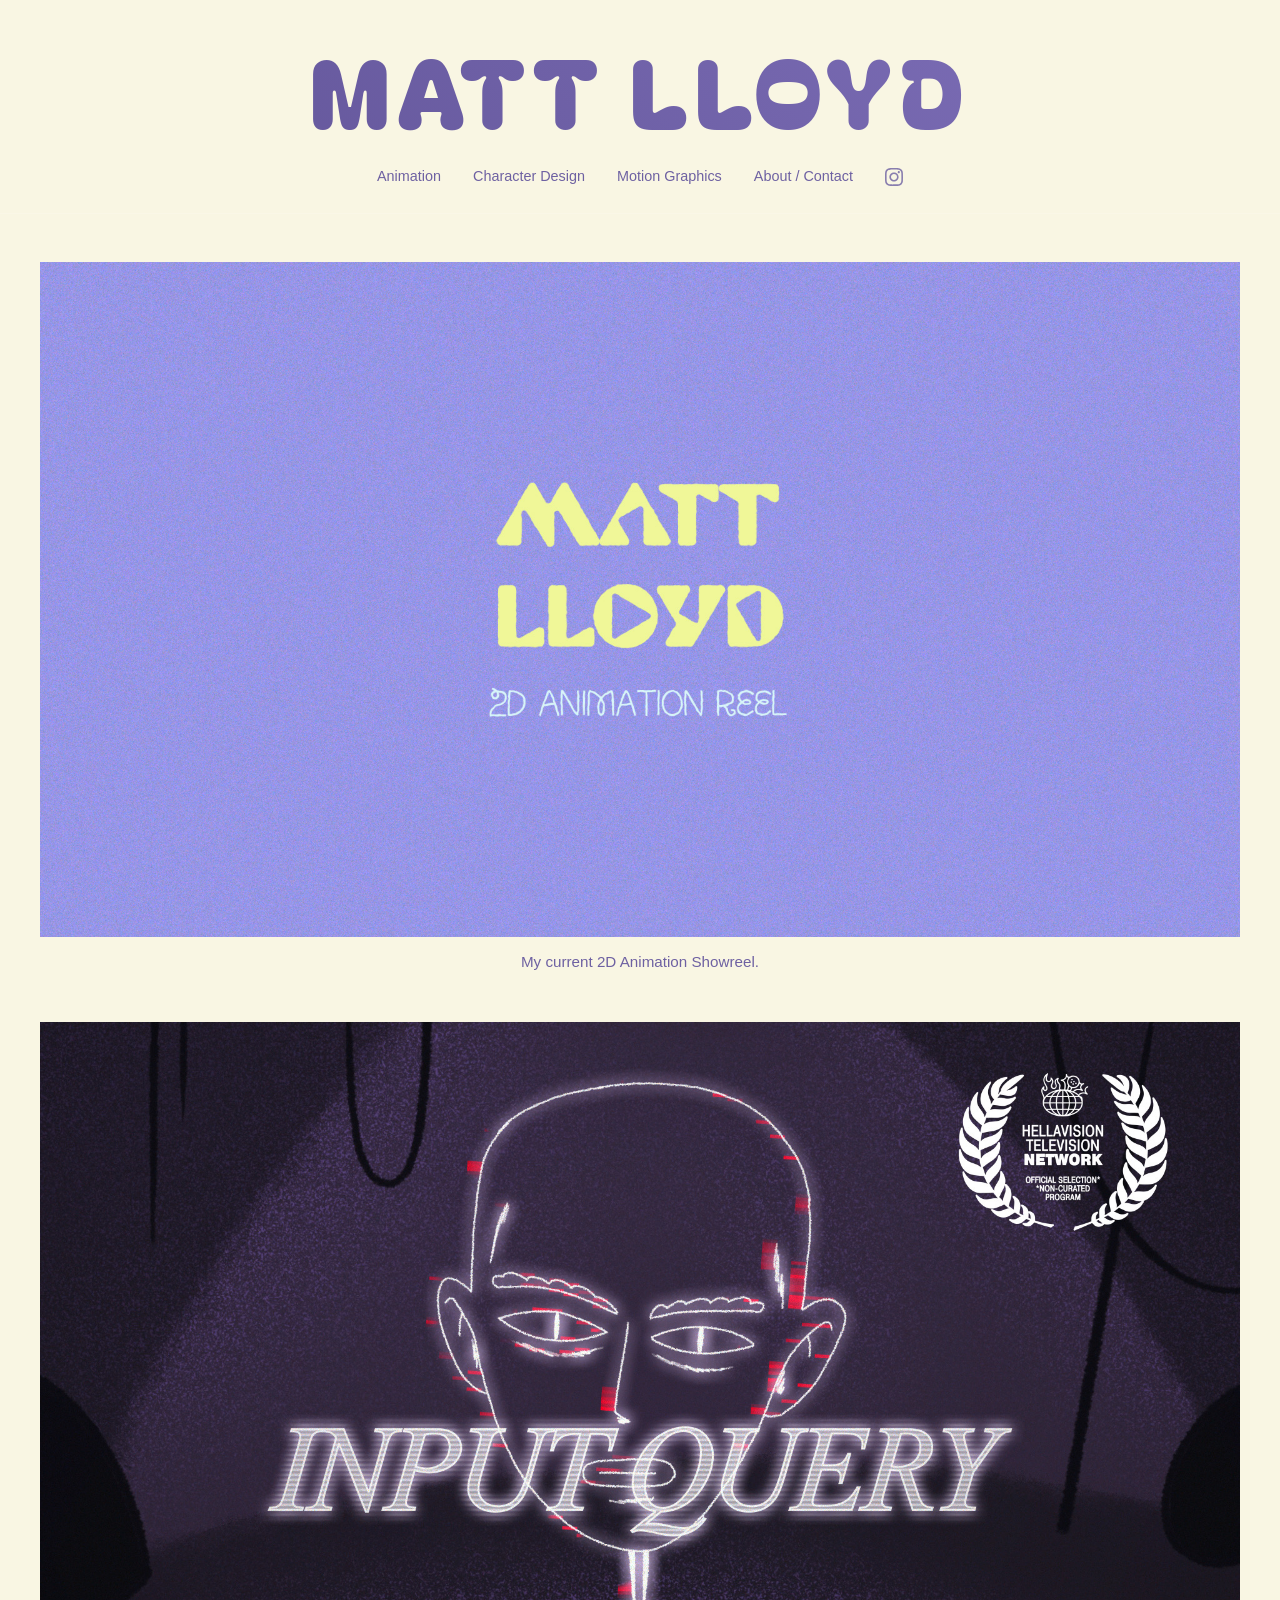
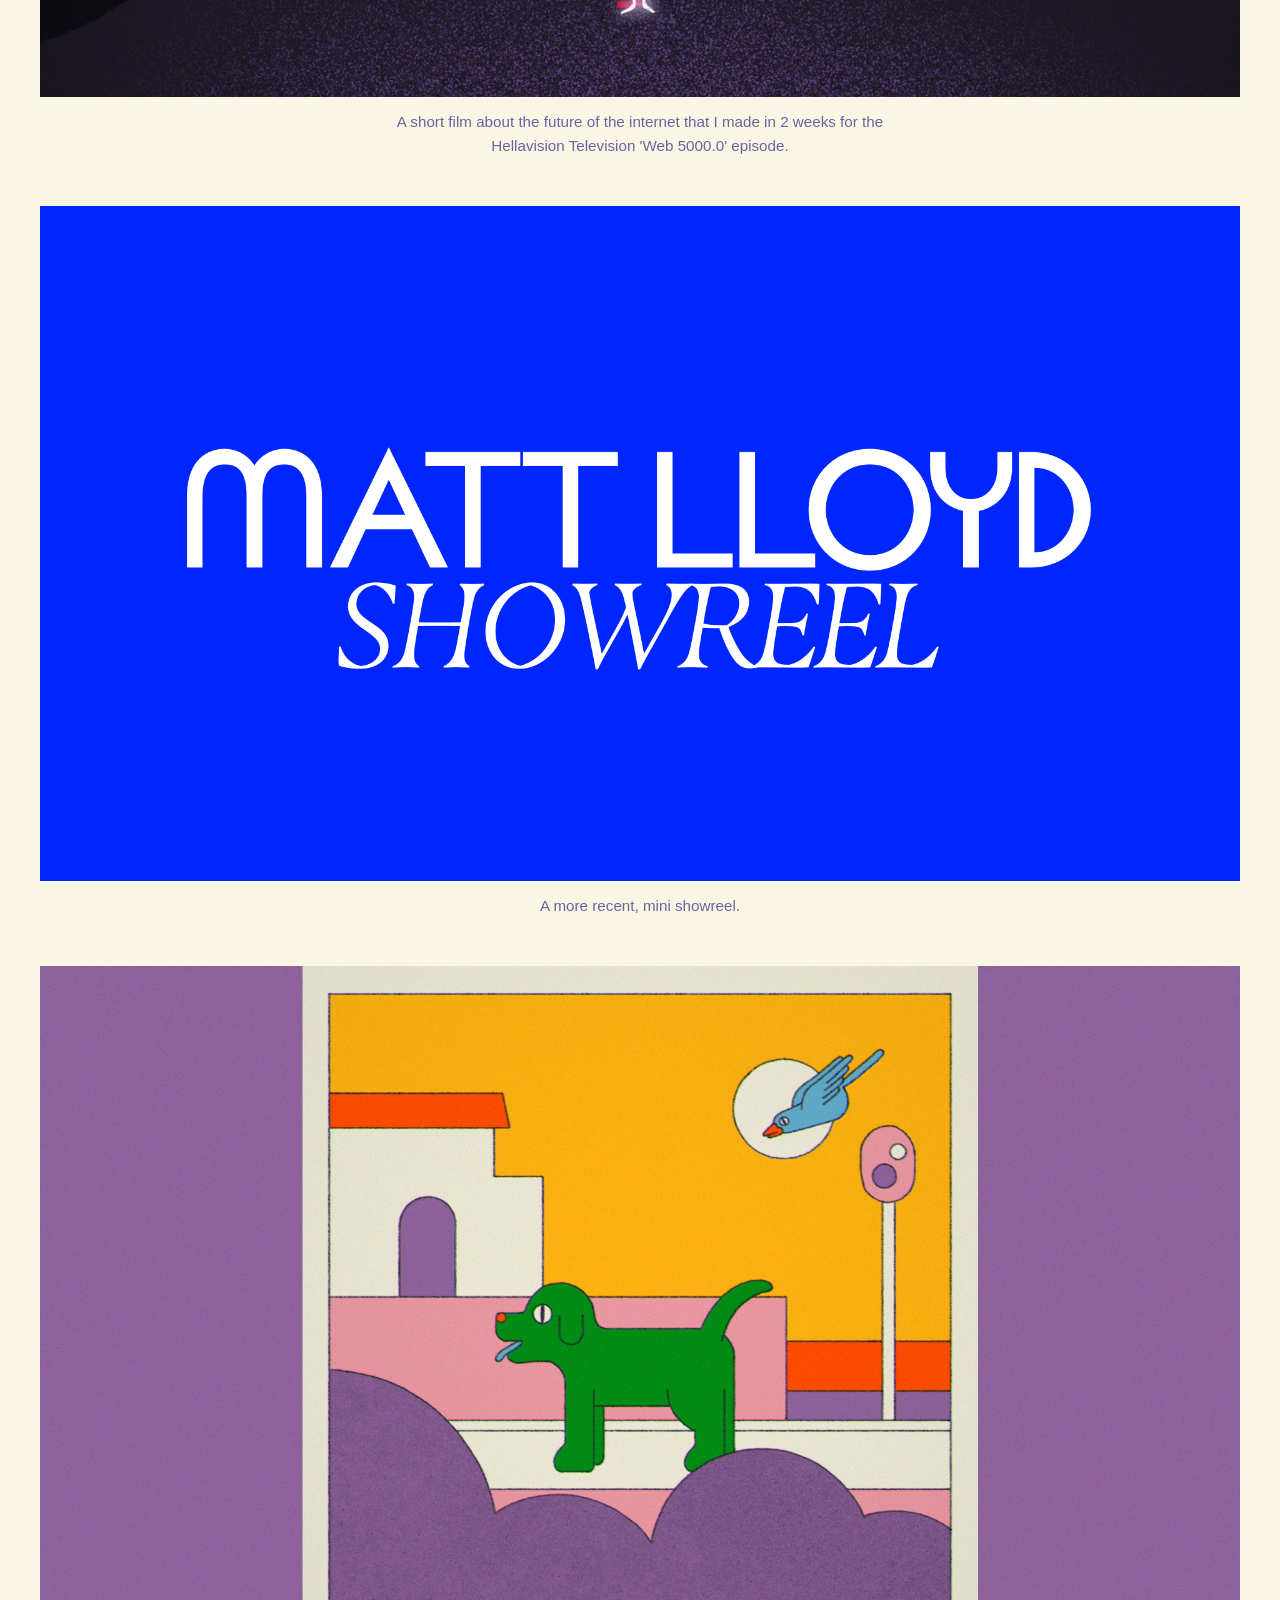
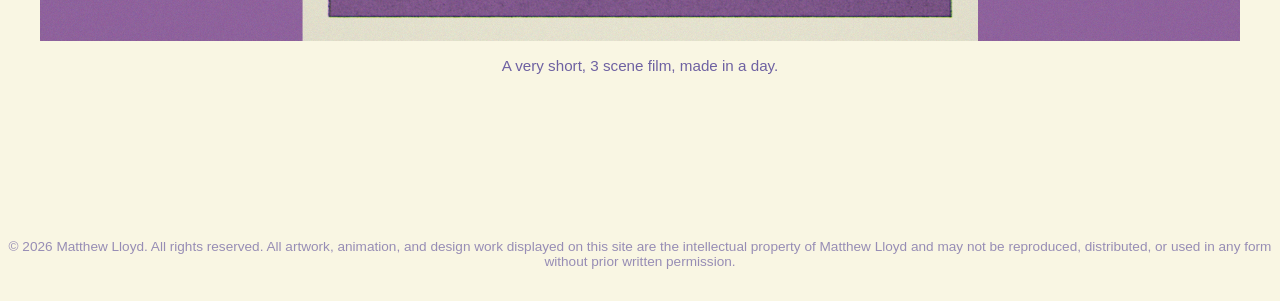
==== animation.html @ 8fb4d8ad "Add files via upload" ====
<!DOCTYPE html>
<html lang="en">
<head>
  <meta charset="UTF-8" />
  <meta name="viewport" content="width=device-width, initial-scale=1.0" />
  <title>Animation Portfolio – Matt Lloyd</title>
  <link rel="icon" type="image/png" href="images/icons/favicon.png">
  <link href="https://fonts.googleapis.com/css2?family=Bagel+Fat+One&family=Bakbak+One&family=Dongle&display=swap" rel="stylesheet">
  <link rel="stylesheet" href="css/style.css" />
</head>
<body class="video-page">

<header class="top-bar">
  <h1><a href="index.html">MATT LLOYD</a></h1>

  <button class="menu-toggle" aria-label="Toggle Menu" aria-expanded="false">
  <span></span>
  <span></span>
  <span></span>
</button>

  <nav class="main-nav" aria-label="Main navigation">
    <a href="animation.html">Animation</a>
    <a href="character-design.html">Character Design</a>
    <a href="motion-graphics.html">Motion Graphics</a>
    <a href="about.html">About / Contact</a>
    <a href="https://instagram.com/boylloyd" target="_blank" rel="noopener noreferrer" class="nav-icon">
  <img src="images/icons/instagram.svg" alt="Visit my Instagram profile">
</a>
  </nav>
</header>

<main class="page-content">
  <section class="video-gallery">

  <div class="video-item">

    <div class="video-embed"
         data-video="https://player.vimeo.com/video/903775605">

      <img src="images/video-thumbs/animation-01.jpg" alt="Main Animation showreel thumbnail">

      <div class="play-button"></div>

    </div>

    <p class="video-caption">
      My current 2D Animation Showreel.
    </p>

  </div>

  <div class="video-item">

    <div class="video-embed"
         data-video="https://player.vimeo.com/video/1177661276">

      <img src="images/video-thumbs/animation-02.jpg" alt="Input Query thumbnail">

      <div class="play-button"></div>

    </div>

    <p class="video-caption">
      A short film about the future of the internet that I made in 2 weeks for the Hellavision Television 'Web 5000.0' episode.
    </p>

  </div>

  <div class="video-item">

    <div class="video-embed"
         data-video="https://player.vimeo.com/video/1117459926">

      <img src="images/video-thumbs/animation-03.jpg" alt="Animation mini showreel thumbnail">

      <div class="play-button"></div>

    </div>

    <p class="video-caption">
      A more recent, mini showreel.
    </p>

  </div>

  <div class="video-item">

    <div class="video-embed"
         data-video="https://player.vimeo.com/video/1177776879">

      <img src="images/video-thumbs/animation-04.jpg" alt="Short film thumbnail">

      <div class="play-button"></div>

    </div>

    <p class="video-caption">
      A very short, 3 scene film, made in a day.
    </p>

  </div>

</section>
</main>

<script src="js/main.js"></script>

<footer class="site-footer">
  <p>© 2026 Matthew Lloyd. All rights reserved. All artwork, animation, and design work displayed on this site are the intellectual property of Matthew Lloyd and may not be reproduced, distributed, or used in any form without prior written permission.</p>
</footer>

</body>
</html>
---- css/style.css ----
/* Reset */
* {
  margin: 0;
  padding: 0;
  box-sizing: border-box;
}

html {
  overflow-y: scroll;
}

html, body {
  height: 100%;
  background: #f9f6e3;
  color: #6e61a2;
  font-family:  Arial, Helvetica, sans-serif, serif;
}

body {
  display: flex;
  flex-direction: column;
}

#profilepic {

  display: block;
  margin: auto;
  width: 240px;
  border-radius: 50%;
}

/* Top bar */
.top-bar {
  width: 100%;
  padding: 1.2rem 0 1.5rem 0; /* tighter and consistent */
  text-align: center;
  border-bottom: 1px solid rgba(255,255,255,0.15);
}

.top-bar h1 {
  margin: 0;
  font-size: clamp(2rem, 8vw, 6rem);
  letter-spacing: 0.08em;
  font-family: "Bagel Fat One", sans-serif;
  font-weight: 400;
  font-style: normal;
  background: linear-gradient(45deg, #605396, #8071bb);
  background-clip: text;
  -webkit-background-clip: text;
  -webkit-text-fill-color: transparent;
  
}

.top-bar h1 a {
  color: inherit;
  text-decoration: none;
}

/* Hide hamburger on desktop */
.menu-toggle {
  display: none;
  background: none;
  border: none;
  cursor: pointer;
  margin: 1rem auto 0 auto;
  padding: 0;
}

/* Hamburger lines */
.menu-toggle span {
  display: block;
  width: 24px;
  height: 2px;
  background: #6e61a2;
  margin: 5px 0;
  transition: 0.3s ease;
}

.main-nav {
  margin-top: 0.6rem;
  display: flex;
  justify-content: center;
  gap: 2rem;
  font-size: 0.9rem;
}

.main-nav a {
  color: #6e61a2;
  text-decoration: none;
}

.main-nav a:hover {
  color: #8153c6;
}

.nav-icon img {
  width: 18px;
  height: 18px;
  opacity: 0.8;
  transition: opacity 0.3s ease;
}

.nav-icon img:hover {
  opacity: 1;
}


/* Landing sections */
.landing-grid {
  display: grid;
  grid-template-columns: repeat(3, 1fr);
  flex: 1;
}

.panel {
  display: flex;
  align-items: center;
  justify-content: center;
  font-family: 'Dongle', sans-serif;
  letter-spacing: 0.05em;
  text-decoration: none;
  text-align: center;
  line-height: 0.7;
  color: inherit;
  font-size: clamp(4rem, 2.5vw, 3rem);
  border-right: 0px solid rgba(255,255,255,0.1);
}

/* Base panel colours */
.panel.animation {
  background: #72acce;
  color: #f9f6e3;  
}

.panel.character {
  background: #f09139;
  color: #f9f6e3;
}

.panel.motion {
  background: #787c49;
  color: #f9f6e3;   
}

.panel:last-child {
  border-right: none;
}

.panel:hover {
  filter: brightness(1);
}

/* Mobile layout */
@media (max-width: 768px) {
  .landing-grid {
    grid-template-columns: 1fr;
    grid-template-rows: repeat(3, 1fr);
  }

  .panel {
    border-right: none;
    border-bottom: 1px solid rgba(255,255,255,0.1);
  }

  .panel:last-child {
    border-bottom: none;
  }
  
  .menu-toggle {
    display: block;
  }

  .main-nav {
    display: none;
    flex-direction: column;
    gap: 1rem;
    margin-top: 1rem;
  }

  .main-nav.active {
    display: flex;
  }

  .video-gallery {
    padding: 1.5rem;
  }

  .video-item {
    margin-bottom: 1.5rem;
  }

}

.page-content {
  width: 100%;
  max-width:800px;   /* adjust as desired */
  margin: 2rem auto;
  padding: 1rem 0 4rem 0;
  font-size: 1rem;
  flex: 1;
  min-width: 0;
}

.gallery-page .page-content {
  max-width: 800px;
}

.video-page .page-content {
  max-width: 1300px;
  padding: 1rem 0 3rem 0;
}

.gallery {
  display: grid;
  grid-template-columns: repeat(auto-fit, minmax(180px, 1fr));
  gap: 1.5rem;
  width: 100%;
}

.gallery-item {
  aspect-ratio: 1 / 1;
  overflow: hidden;
  min-width: 0;   /* VERY important */
}

.gallery-item img {
  width: 100%;
  height: 100%;
  object-fit: cover;
  display: block;  /* Prevents inline-image sizing quirks */
  cursor: pointer;
  background: #000;
  transition: transform 0.2s ease;
}

  .gallery-item img:hover { 
    transform: scale(1.05);
}

.video-gallery {
  max-width: 1200px;
  margin: 0 auto;
  padding: 0rem;
}

.video-item {
  margin-bottom: 3rem;
}

.video-caption {
  text-align: center;
  font-size: 0.95rem;
  color: #6e61a2;
  line-height: 1.4;
}

.video-item iframe {
  width: 100%;
  aspect-ratio: 16 / 9;
  border: none;
  display: block;
}

.video-embed {
  position: relative;
  margin-bottom: 0.8rem;
  width: 100%;
  aspect-ratio: 16 / 9;
  cursor: pointer;
  overflow: hidden;
}

.video-embed img {
  width: 100%;
  height: 100%;
  object-fit: cover;
  transition: transform 0.35s ease, filter 0.35s ease;
}

.video-embed:hover img {
  transform: scale(1.05);
  filter: brightness(0.9);
}

.video-embed iframe {
  width: 100%;
  height: 100%;
  border: none;
}

.play-button {
  position: absolute;
  width: 70px;
  height: 70px;
  background: #f9f6e3;
  border-radius: 50%;
  left: 50%;
  top: 50%;
  transform: translate(-50%, -50%) scale(0.9);
  opacity: 0;
  transition: opacity 0.25s ease, transform 0.25s ease;
}

.play-button::before {
  content: "";
  position: absolute;
  left: 29px;
  top: 24px;
  border-left: 18px solid #6e61a2;
  border-top: 12px solid transparent;
  border-bottom: 12px solid transparent;
}

.video-embed:hover .play-button {
  opacity: 1;
  transform: translate(-50%, -50%) scale(1);
}

@media (hover: none) {

  .video-embed:hover .play-button {
    transform: translate(-50%, -50%);
  }

}


.panel {
  position: relative;
  overflow: hidden;
}

/* GIF overlay */
.panel::before {
  content: "";
  position: absolute;
  inset: 0;
  background-size: cover;
  background-position: center;
  opacity: 0;
  transition: opacity 0.3s ease;
}

/* Individual previews */
.panel.animation::before {
  background-image: url("../images/animation-preview.gif");
}

.panel.character::before {
  background-image: url("../images/character-preview.jpg");
}

.panel.motion::before {
  background-image: url("../images/motion-preview.gif");
}

/* Reveal on hover */
.panel:hover::before {
  opacity: 0.35;
}

/* Keep text above GIF */
.panel {
  z-index: 1;
}

.panel {
  color: #fff;
}

/* Character design thumbnails as squares */
.gallery-item {
  aspect-ratio: 1 / 1;
  overflow: hidden;
}

.gallery-item img {
  width: 100%;
  height: 100%;
  object-fit: cover;
  cursor: pointer;
}

.page-content h2 {
  margin-top: 4rem;
  margin-bottom: 2rem;
  font-size: 1.4rem;
  font-weight: 500;
  text-align: center;

}

.page-content p {
    margin: 0 auto;
  max-width: 62ch;
  line-height: 1.6;
  text-align: center;
  
}

/* Lightbox overlay */
#lightbox {
  position: fixed;
  inset: 0;
  background: rgba(0, 0, 0, 0.9);
  display: none; /* hidden by default */
  align-items: center;
  justify-content: center;
  z-index: 1000;
}

#lightbox.active {
  display: flex; /* visible when active */
}

#lightbox img {
  max-width: 90%;
  max-height: 90%;
  position: relative;
  z-index: 1000;
}

.lightbox-nav {
  position: fixed;
  top: 50%;
  transform: translateY(-50%);
  font-size: 3rem;
  color: white;
  background: none;
  border: none;
  cursor: pointer;
  z-index: 2000;
}


.lightbox-prev {
  left: 2rem;
}

.lightbox-next {
  right: 2rem;
}

.site-footer {
  text-align: center;
  font-size: 0.85rem;
  padding: 2rem 0;
  border-top: 0px solid #ffb1a5;
  opacity: 0.7;
}
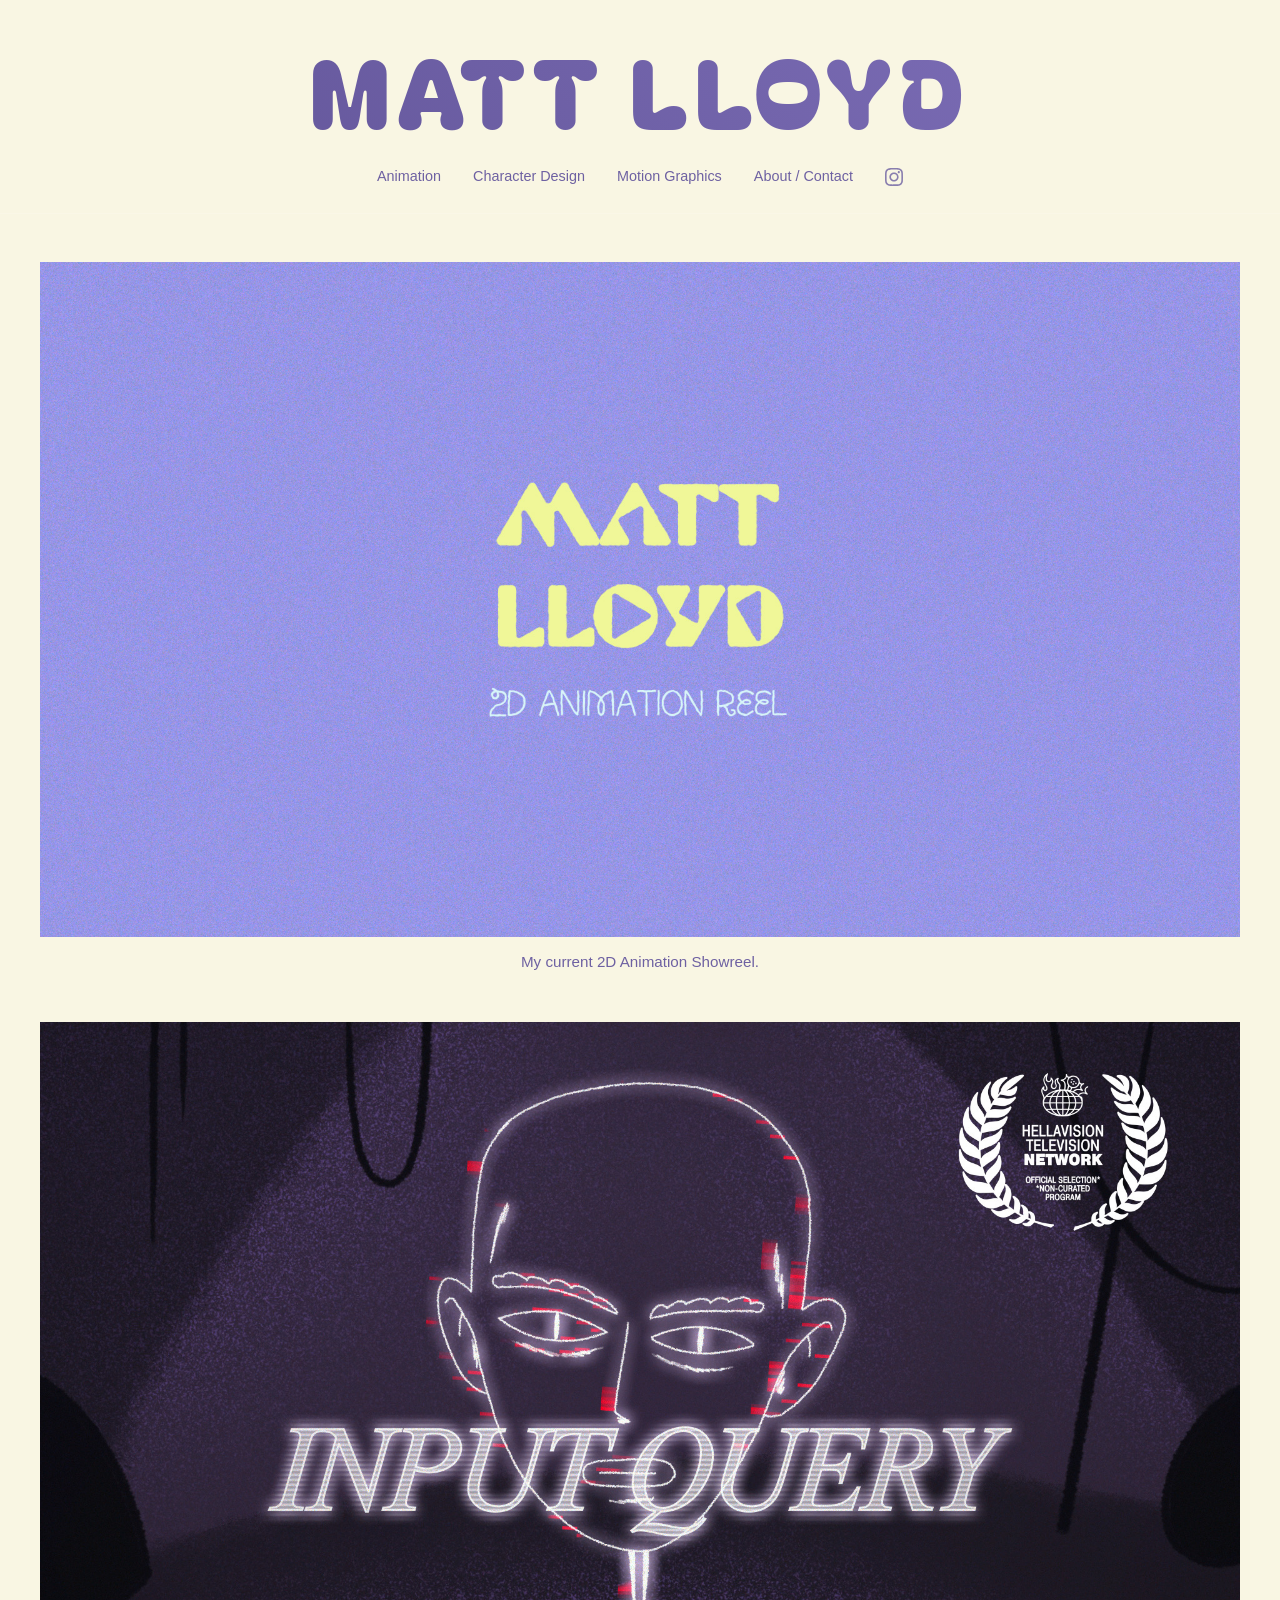
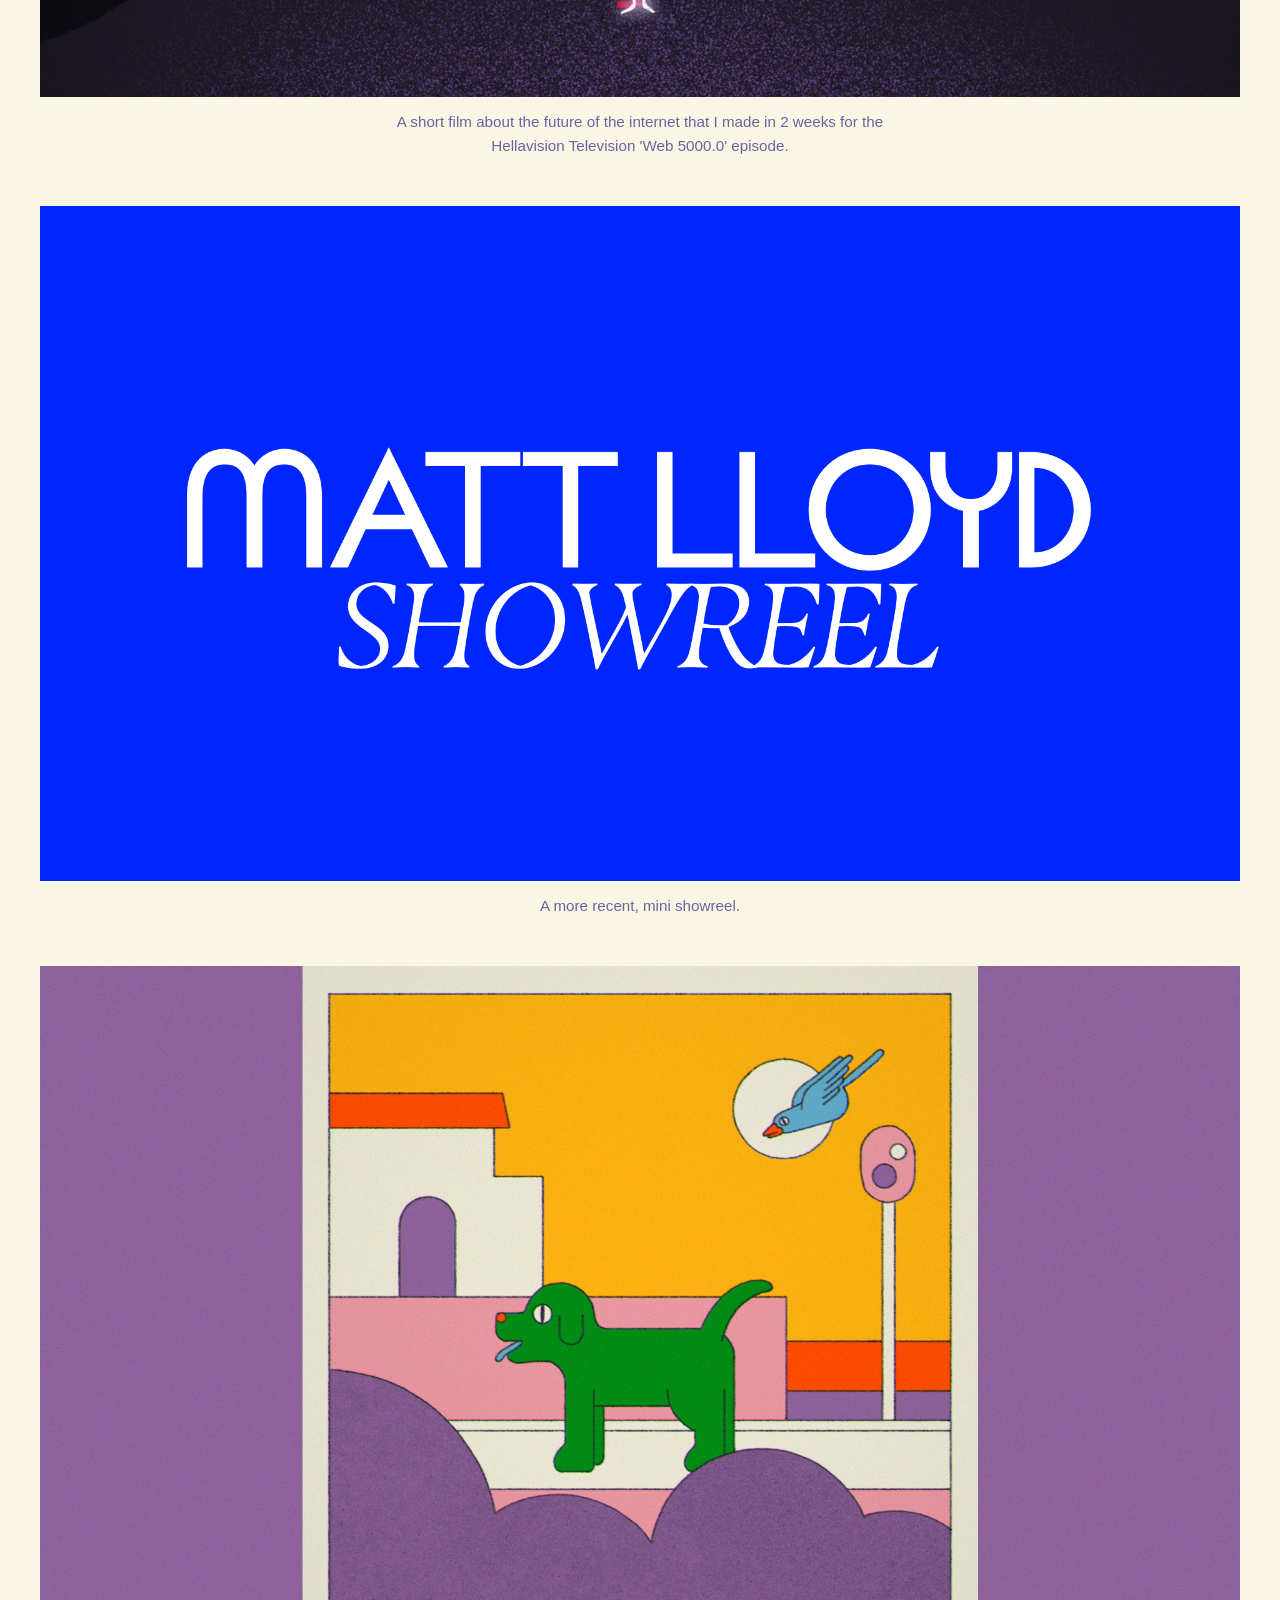
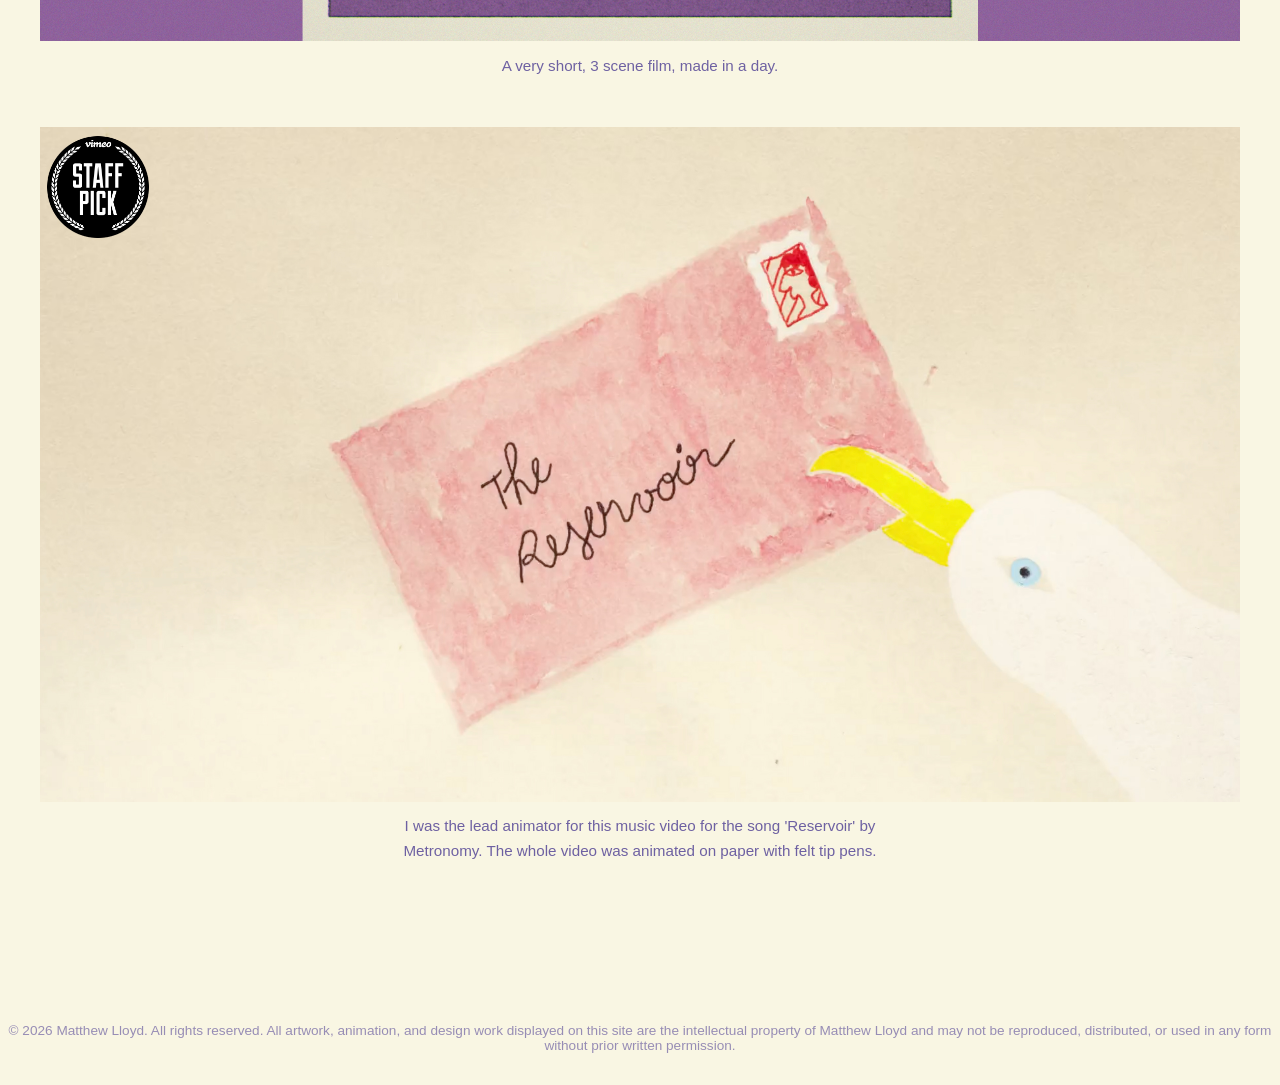
==== commit 25d42d19: "Update animation.html" ====
--- a/animation.html
+++ b/animation.html
@@ -3,7 +3,7 @@
 <head>
   <meta charset="UTF-8" />
   <meta name="viewport" content="width=device-width, initial-scale=1.0" />
-  <title>Animation Portfolio – Matt Lloyd</title>
+  <title>Matt Lloyd - Animation Portfolio</title>
   <link rel="icon" type="image/png" href="images/icons/favicon.png">
   <link href="https://fonts.googleapis.com/css2?family=Bagel+Fat+One&family=Bakbak+One&family=Dongle&display=swap" rel="stylesheet">
   <link rel="stylesheet" href="css/style.css" />
@@ -101,6 +101,23 @@
 
   </div>
 
+  <div class="video-item">
+
+    <div class="video-embed"
+         data-video="https://player.vimeo.com/video/93519409">
+
+      <img src="images/video-thumbs/animation-05.jpg" alt="Metronomy film thumbnail">
+
+      <div class="play-button"></div>
+
+    </div>
+
+    <p class="video-caption">
+      I was the lead animator for this music video for the song 'Reservoir' by Metronomy. The whole video was animated on paper with felt tip pens.
+    </p>
+
+  </div>
+
 </section>
 </main>
 
--- a/css/style.css
+++ b/css/style.css
@@ -104,6 +104,15 @@
   opacity: 1;
 }
 
+.page-content {
+  width: 100%;
+  max-width:800px;   /* adjust as desired */
+  margin: 2rem auto;
+  padding: 1rem 0 4rem 0;
+  font-size: 1rem;
+  flex: 1;
+  min-width: 0;
+}
 
 /* Landing sections */
 .landing-grid {
@@ -182,23 +191,24 @@
   }
 
   .video-gallery {
-    padding: 1.5rem;
+    padding: 0 1rem;
   }
 
   .video-item {
-    margin-bottom: 1.5rem;
-  }
-
-}
+    margin-bottom: 2rem;
+  }
+
+  .gallery-page .gallery {
+  display: grid;
+  grid-template-columns: repeat(2, 1fr);
+  gap: 1rem;
+  padding: 0 1rem;
+  }
 
 .page-content {
-  width: 100%;
-  max-width:800px;   /* adjust as desired */
-  margin: 2rem auto;
-  padding: 1rem 0 4rem 0;
-  font-size: 1rem;
-  flex: 1;
-  min-width: 0;
+  padding: 1rem 1rem 4rem 1rem;
+}
+
 }
 
 .gallery-page .page-content {
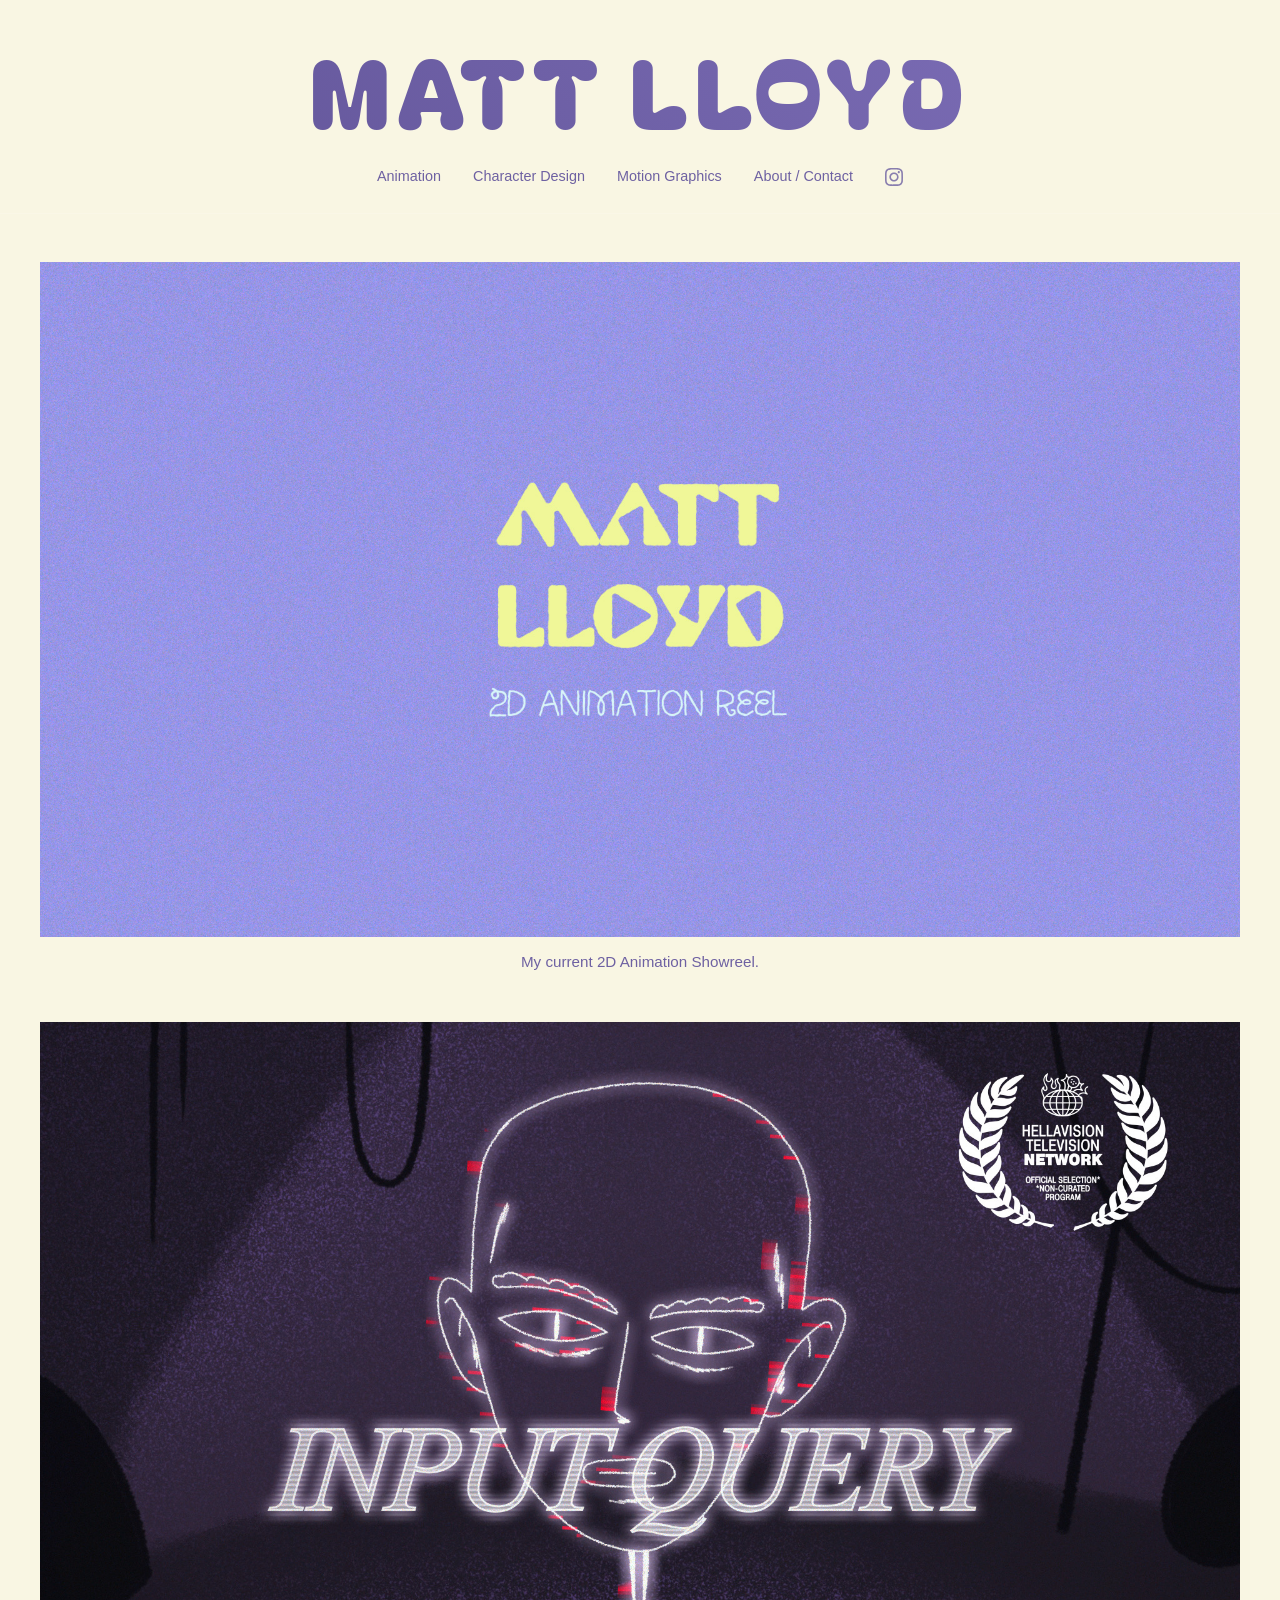
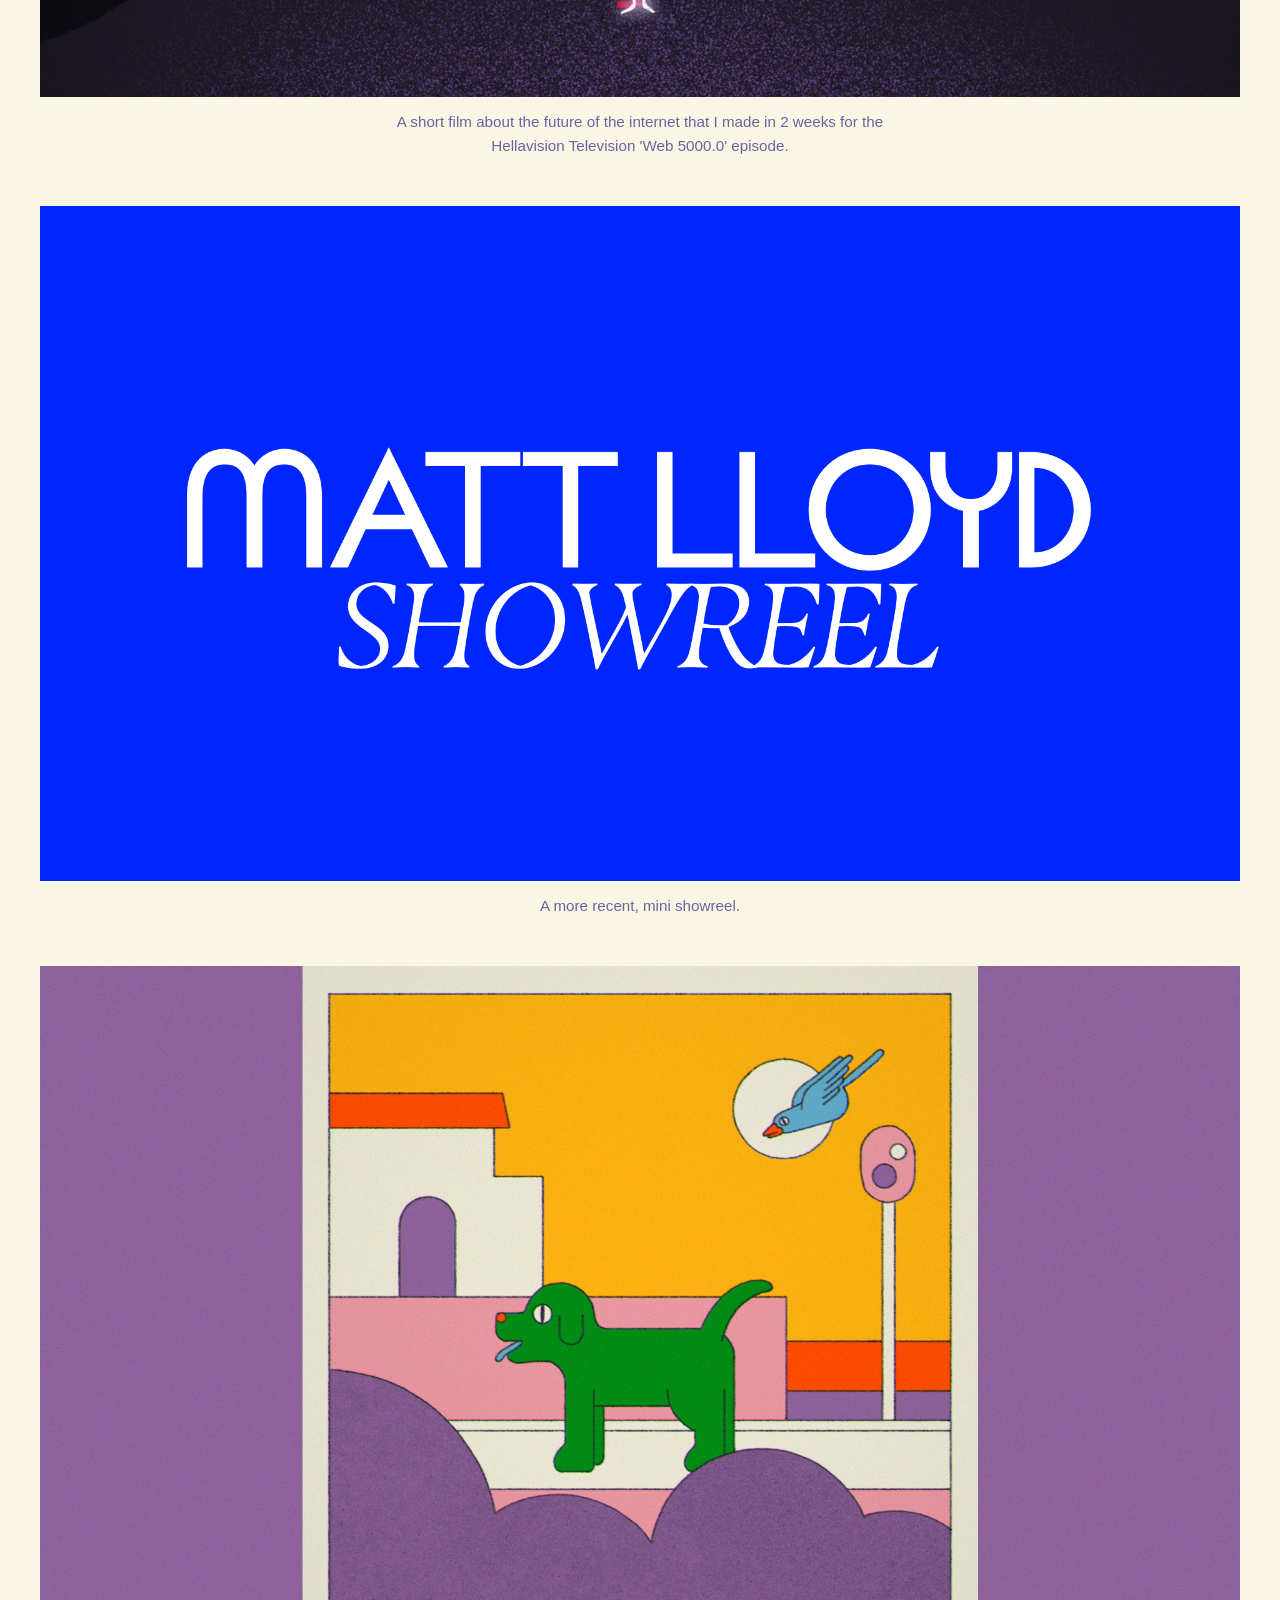
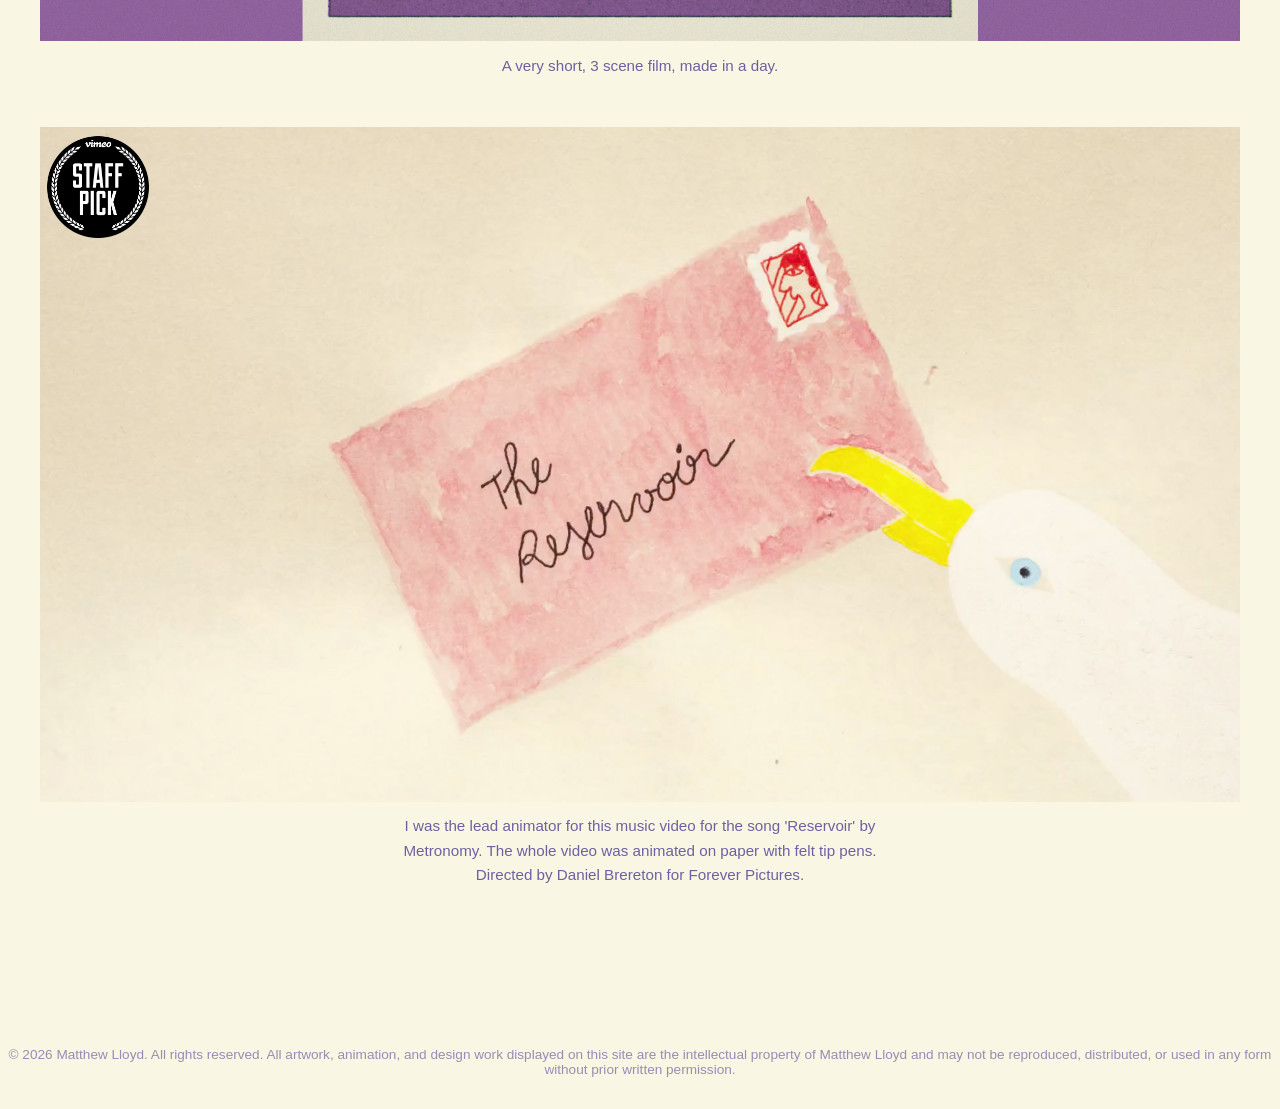
==== commit 915a6e82: "Update animation.html" ====
--- a/animation.html
+++ b/animation.html
@@ -113,7 +113,7 @@
     </div>
 
     <p class="video-caption">
-      I was the lead animator for this music video for the song 'Reservoir' by Metronomy. The whole video was animated on paper with felt tip pens.
+      I was the lead animator for this music video for the song 'Reservoir' by Metronomy. The whole video was animated on paper with felt tip pens. Directed by Daniel Brereton for Forever Pictures.
     </p>
 
   </div>
